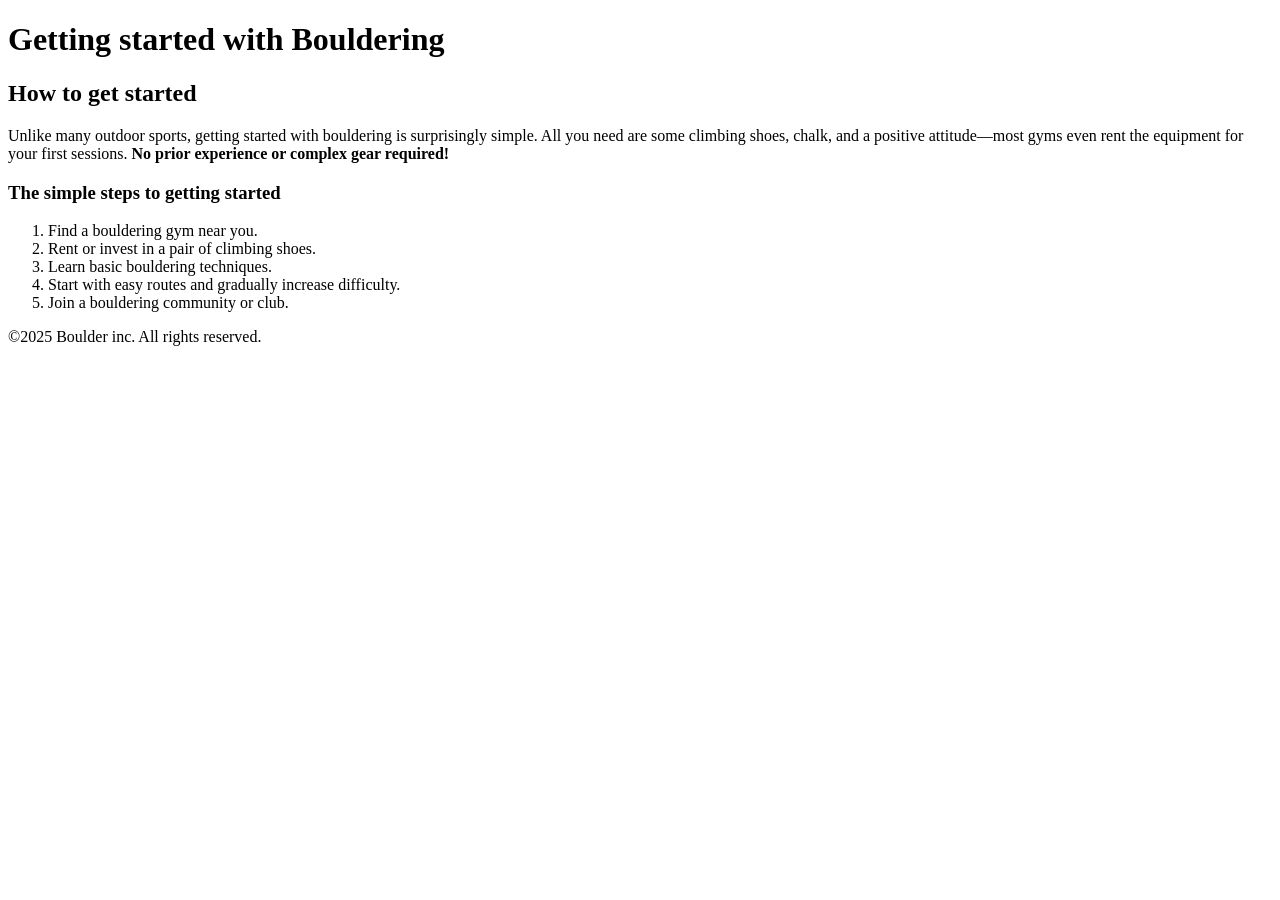
==== getting-started.html @ 58d4d7ed "Add getting started page" ====
<!DOCTYPE html>

<html>

  <head>
    <title>Getting started with Bouldering</title>
  </head>

  <body>
    <header></header>

    <main>

      <h1>Getting started with Bouldering</h1>

      <section>

        <h2>How to get started</h2>
        <p>
          Unlike many outdoor sports, getting started with bouldering is
          surprisingly simple. All you need are some climbing shoes, chalk, and
          a positive attitude—most gyms even rent the equipment for your first
          sessions.
          <strong>No prior experience or complex gear required!</strong>
        </p>

        <h3>The simple steps to getting started</h3>
        <ol>
          <li>Find a bouldering gym near you.</li>
          <li>Rent or invest in a pair of climbing shoes.</li>
          <li>Learn basic bouldering techniques.</li>
          <li>Start with easy routes and gradually increase difficulty.</li>
          <li>Join a bouldering community or club.</li>
        </ol>

      </section>

    </main>

    <footer><p>©2025 Boulder inc. All rights reserved.</p></footer>

  </body>

</html>
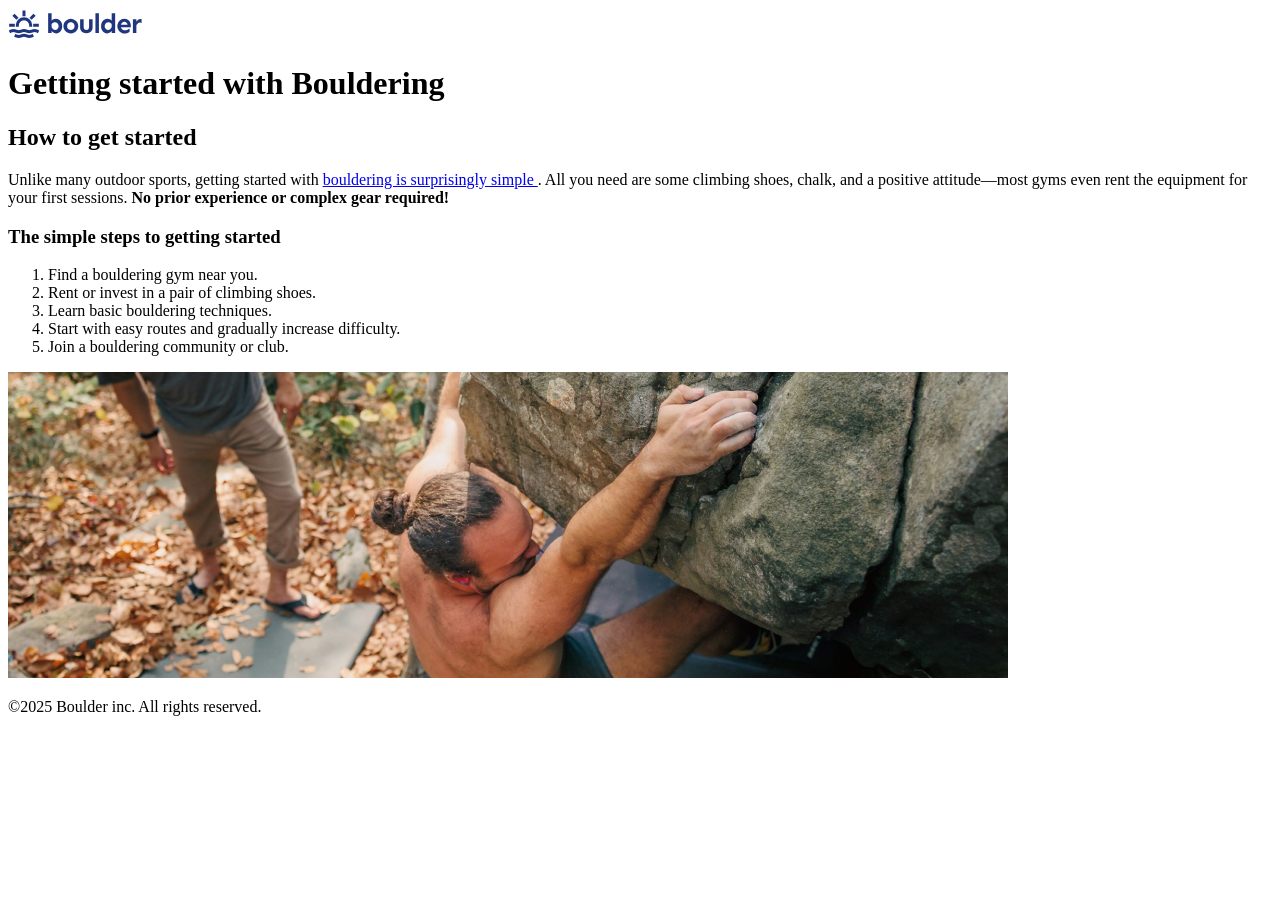
==== commit 621f95cf: "Update index.html and getting-started.html" ====
--- a/getting-started.html
+++ b/getting-started.html
@@ -1,26 +1,25 @@
 <!DOCTYPE html>
 
 <html>
-
   <head>
     <title>Getting started with Bouldering</title>
   </head>
 
   <body>
-    <header></header>
+    <header>
+      <img src="images/logo.svg" alt="Boulder inc." />
+    </header>
 
     <main>
-
       <h1>Getting started with Bouldering</h1>
 
       <section>
-
         <h2>How to get started</h2>
         <p>
-          Unlike many outdoor sports, getting started with bouldering is
-          surprisingly simple. All you need are some climbing shoes, chalk, and
-          a positive attitude—most gyms even rent the equipment for your first
-          sessions.
+          Unlike many outdoor sports, getting started with
+          <a href="index.html"> bouldering is surprisingly simple </a>. All you
+          need are some climbing shoes, chalk, and a positive attitude—most gyms
+          even rent the equipment for your first sessions.
           <strong>No prior experience or complex gear required!</strong>
         </p>
 
@@ -33,12 +32,10 @@
           <li>Join a bouldering community or club.</li>
         </ol>
 
+        <img src="images/getting-started-outdoors.jpg" alt="bouldering outdoor"
       </section>
-
     </main>
 
     <footer><p>©2025 Boulder inc. All rights reserved.</p></footer>
-
   </body>
-
 </html>
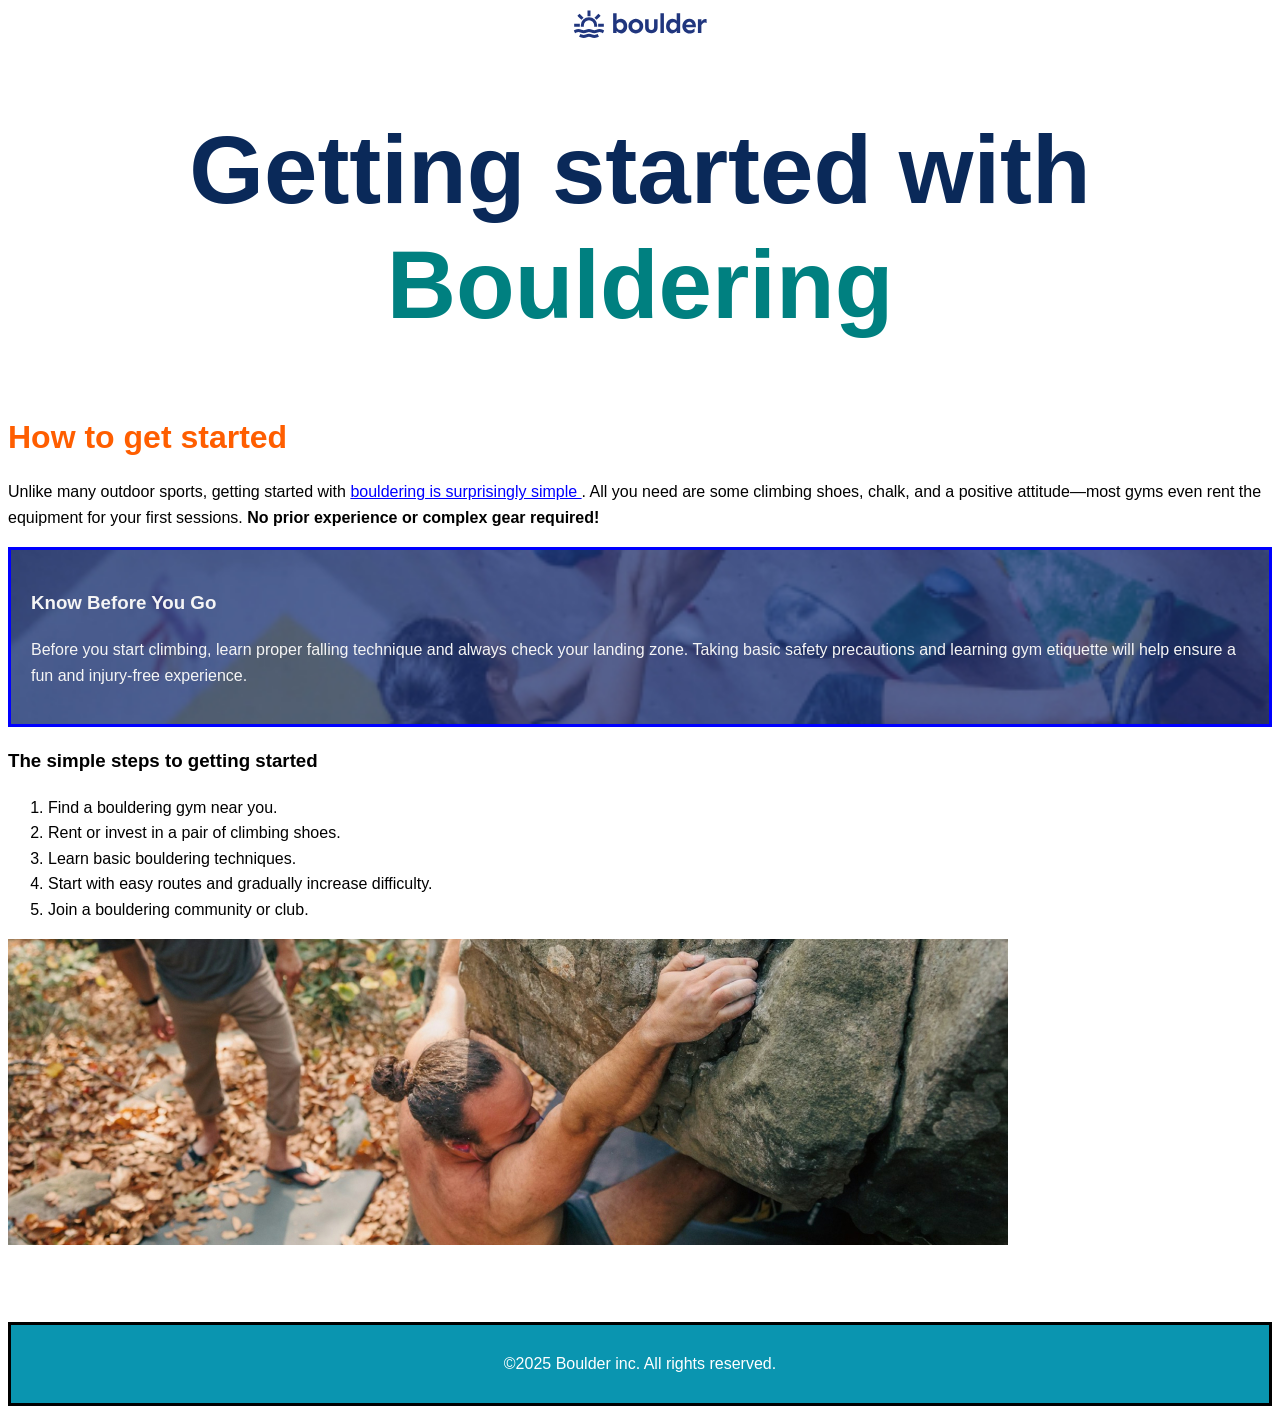
==== commit 0bab8e22: "Init version 2 of the sample site" ====
--- a/getting-started.html
+++ b/getting-started.html
@@ -3,6 +3,7 @@
 <html>
   <head>
     <title>Getting started with Bouldering</title>
+    <link href="css/style.css" rel="stylesheet" />
   </head>
 
   <body>
@@ -11,7 +12,7 @@
     </header>
 
     <main>
-      <h1>Getting started with Bouldering</h1>
+      <h1>Getting started with <span class="teal-text">Bouldering</span></h1>
 
       <section>
         <h2>How to get started</h2>
@@ -23,6 +24,16 @@
           <strong>No prior experience or complex gear required!</strong>
         </p>
 
+        <div class="climber-background">
+          <h3>Know Before You Go</h3>
+          <p>
+            Before you start climbing, learn proper falling technique and always
+            check your landing zone. Taking basic safety precautions and
+            learning gym etiquette will help ensure a fun and injury-free
+            experience.
+          </p>
+        </div>
+        
         <h3>The simple steps to getting started</h3>
         <ol>
           <li>Find a bouldering gym near you.</li>
@@ -36,6 +47,8 @@
       </section>
     </main>
 
-    <footer><p>©2025 Boulder inc. All rights reserved.</p></footer>
+    <footer class="teal-background">
+      <p>©2025 Boulder inc. All rights reserved.</p>
+    </footer>
   </body>
 </html>
--- a/css/style.css
+++ b/css/style.css
@@ -0,0 +1,75 @@
+* {
+  box-sizing: border-box;
+}
+
+body {
+  font-family: Arial, Helvetica, sans-serif;
+  line-height: 1.6;
+}
+
+header {
+  text-align: center;
+}
+
+a {
+  color: blue;
+}
+
+a:visited {
+  color: gray;
+}
+
+a:hover, a:focus-visible {
+  color: #ff5e00;
+}
+
+a:active {
+  color: blueviolet;
+}
+
+
+h1 {
+  text-align: center;
+  font-size: 6rem;
+  color: rgb(10, 41, 89);
+  line-height: 1.2;
+}
+
+h2 {
+  color: #ff5e00;
+  font-size: 2rem;
+  margin-block: 7px;
+}
+
+section {
+  margin-block: 70px;
+}
+
+.teal-background {
+  background-color: rgb(10, 149, 176);
+  color: white;
+  padding: 10px;
+  border: 3px black solid;
+  text-align: center;
+}
+
+.teal-background strong {
+  color: bisque;
+}  
+
+.teal-text {
+  color: teal;
+}
+
+.climber-background {
+  /* background-color: red; */
+  background-image: url("../images/simple-steps.jpg");
+  background-repeat: no-repeat;
+  background-size: cover;
+  background-position: center;
+
+  color: whitesmoke;
+  padding: 20px;
+  border: 3px blue solid;
+}
+
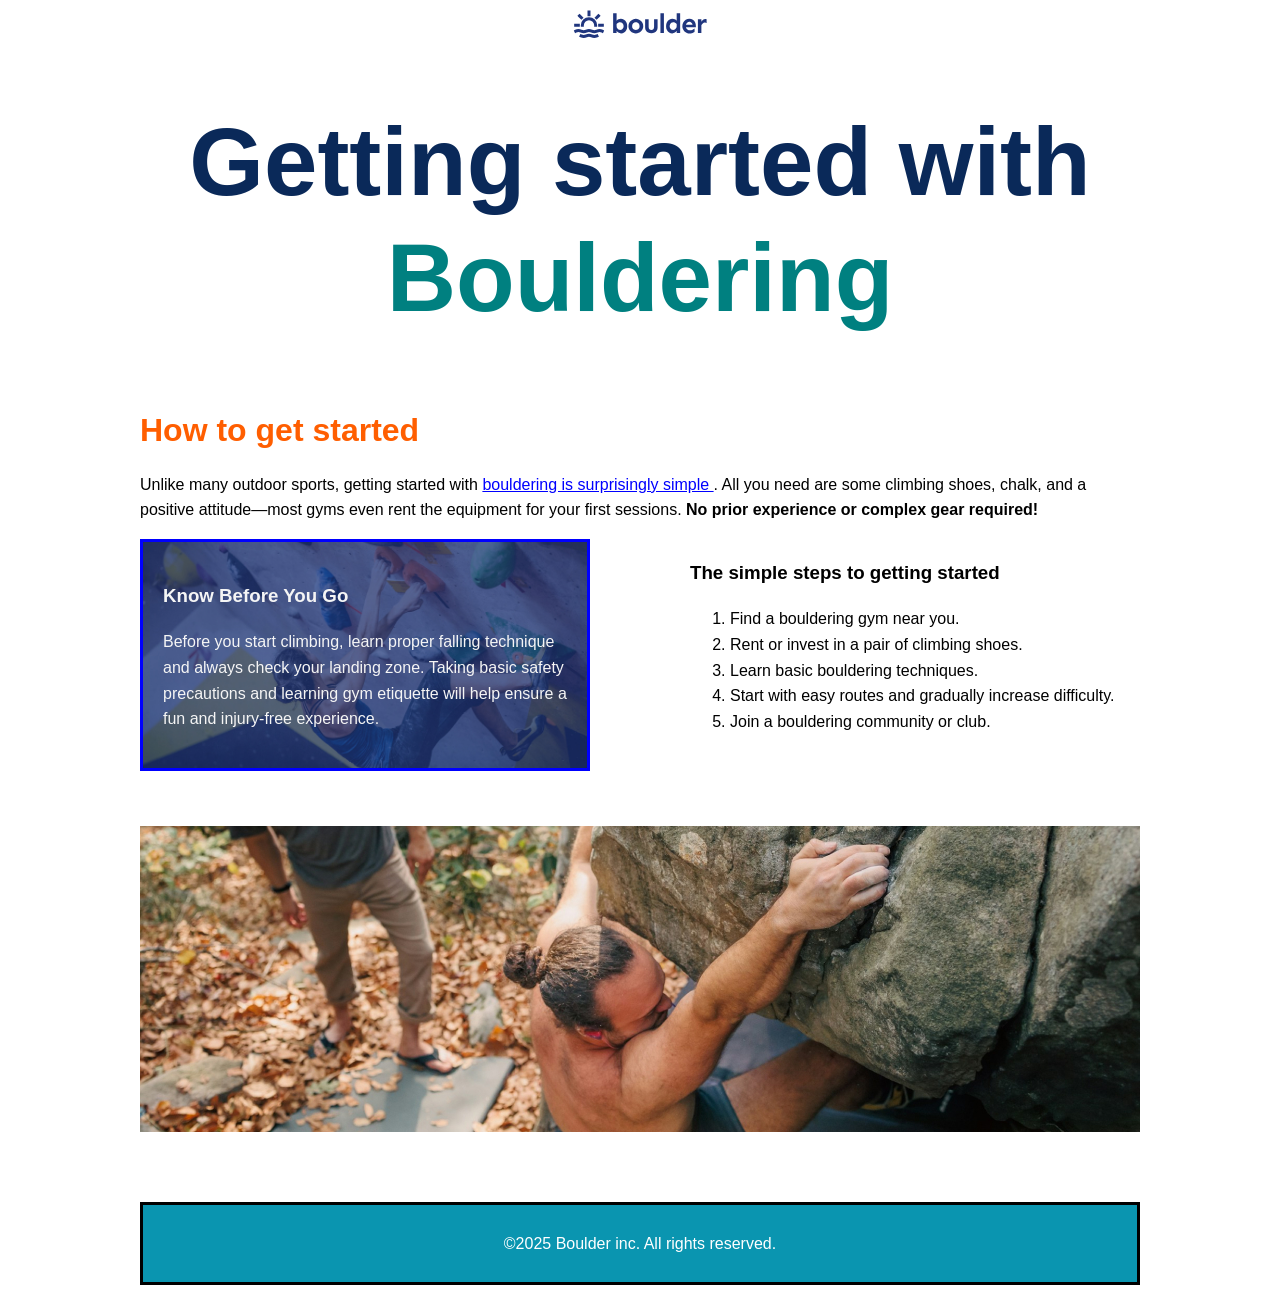
==== commit c293d026: "Add responsive layout and UI adjustments across all pages" ====
--- a/getting-started.html
+++ b/getting-started.html
@@ -7,48 +7,58 @@
   </head>
 
   <body>
-    <header>
-      <img src="images/logo.svg" alt="Boulder inc." />
-    </header>
+    <div class="wrapper">
+      <header>
+        <img src="images/logo.svg" alt="Boulder inc." />
+      </header>
 
-    <main>
-      <h1>Getting started with <span class="teal-text">Bouldering</span></h1>
+      <main>
+        <h1>Getting started with <span class="teal-text">Bouldering</span></h1>
 
-      <section>
-        <h2>How to get started</h2>
-        <p>
-          Unlike many outdoor sports, getting started with
-          <a href="index.html"> bouldering is surprisingly simple </a>. All you
-          need are some climbing shoes, chalk, and a positive attitude—most gyms
-          even rent the equipment for your first sessions.
-          <strong>No prior experience or complex gear required!</strong>
-        </p>
-
-        <div class="climber-background">
-          <h3>Know Before You Go</h3>
+        <section>
+          <h2>How to get started</h2>
+          
           <p>
-            Before you start climbing, learn proper falling technique and always
-            check your landing zone. Taking basic safety precautions and
-            learning gym etiquette will help ensure a fun and injury-free
-            experience.
+            Unlike many outdoor sports, getting started with
+            <a href="index.html"> bouldering is surprisingly simple </a>. All
+            you need are some climbing shoes, chalk, and a positive
+            attitude—most gyms even rent the equipment for your first sessions.
+            <strong>No prior experience or complex gear required!</strong>
           </p>
-        </div>
-        
-        <h3>The simple steps to getting started</h3>
-        <ol>
-          <li>Find a bouldering gym near you.</li>
-          <li>Rent or invest in a pair of climbing shoes.</li>
-          <li>Learn basic bouldering techniques.</li>
-          <li>Start with easy routes and gradually increase difficulty.</li>
-          <li>Join a bouldering community or club.</li>
-        </ol>
-
-        <img src="images/getting-started-outdoors.jpg" alt="bouldering outdoor"
-      </section>
-    </main>
-
-    <footer class="teal-background">
-      <p>©2025 Boulder inc. All rights reserved.</p>
-    </footer>
+          
+          <div class="two-column-layout">
+            <div class="climber-background">
+              <h3>Know Before You Go</h3>
+              <p>
+                Before you start climbing, learn proper falling technique and
+                always check your landing zone. Taking basic safety precautions
+                and learning gym etiquette will help ensure a fun and
+                injury-free experience.
+              </p>
+            </div>
+            
+            <div>
+              <h3>The simple steps to getting started</h3>
+              <ol>
+                <li>Find a bouldering gym near you.</li>
+                <li>Rent or invest in a pair of climbing shoes.</li>
+                <li>Learn basic bouldering techniques.</li>
+                <li>
+                  Start with easy routes and gradually increase difficulty.
+                </li>
+                <li>Join a bouldering community or club.</li>
+              </ol>
+            </div>
+          </div>
+          
+          <img src="images/getting-started-outdoors.jpg" alt="bouldering
+          outdoor">
+          
+        </section>
+      </main>
+      <footer class="teal-background">
+        <p>©2025 Boulder inc. All rights reserved.</p>
+      </footer>
+    </div>
   </body>
 </html>
--- a/css/style.css
+++ b/css/style.css
@@ -8,18 +8,40 @@
 }
 
 header {
-  text-align: center;
+  /* border: #ff5e00 5px solid; */
+
+  /* text-align: center; */
+  display: flex;
+  gap: 50px;
+  justify-content: space-between;
 }
+
+/* header img { */
+/* border: orange 5px solid; */
+/* } */
+
+.primary-navigation ul {
+  /* border: orange 5px solid; */
+  margin: 0;
+  padding: 0;
+
+  display: flex;
+  gap: 30px;
+  list-style: none;
+}
+
+/* .primary-navigation a */
 
 a {
   color: blue;
 }
 
 a:visited {
-  color: gray;
+  color: darkmagenta;
 }
 
-a:hover, a:focus-visible {
+a:hover,
+a:focus-visible {
   color: #ff5e00;
 }
 
@@ -27,10 +49,31 @@
   color: blueviolet;
 }
 
+.primary-navigation a {
+  font-weight: bold;
+  text-decoration: none;
+  color: black;
+}
+
+.primary-navigation a:visited {
+  color: darkmagenta;
+}
+
+.primary-navigation a:active {
+  color: yellow;
+}
+
+.primary-navigation a:hover,
+.primary-navigation a:focus-visible {
+  color: #ff5e00;
+}
 
 h1 {
   text-align: center;
-  font-size: 6rem;
+  font-size: 4rem;
+  @media (width > 750px) {
+    font-size: 6rem;
+  }
   color: rgb(10, 41, 89);
   line-height: 1.2;
 }
@@ -45,6 +88,29 @@
   margin-block: 70px;
 }
 
+.wrapper {
+  /* border: 5px solid #ffff00; */
+  max-inline-size: 1000px;
+  margin-inline: auto;
+}
+
+.two-column-layout {
+  /* background-color: rgb(229, 218, 140); */
+  display: grid;
+  @media (width > 750px) {
+    grid-template-columns: 1fr 1fr;
+  }
+  gap: 100px;
+  margin-block-end: 55px;
+}
+
+img {
+  /* background-color: #ffff00; */
+  display: block;
+  max-inline-size: 100%;
+  margin-inline: auto;
+}
+
 .teal-background {
   background-color: rgb(10, 149, 176);
   color: white;
@@ -55,7 +121,7 @@
 
 .teal-background strong {
   color: bisque;
-}  
+}
 
 .teal-text {
   color: teal;
@@ -72,4 +138,3 @@
   padding: 20px;
   border: 3px blue solid;
 }
-
